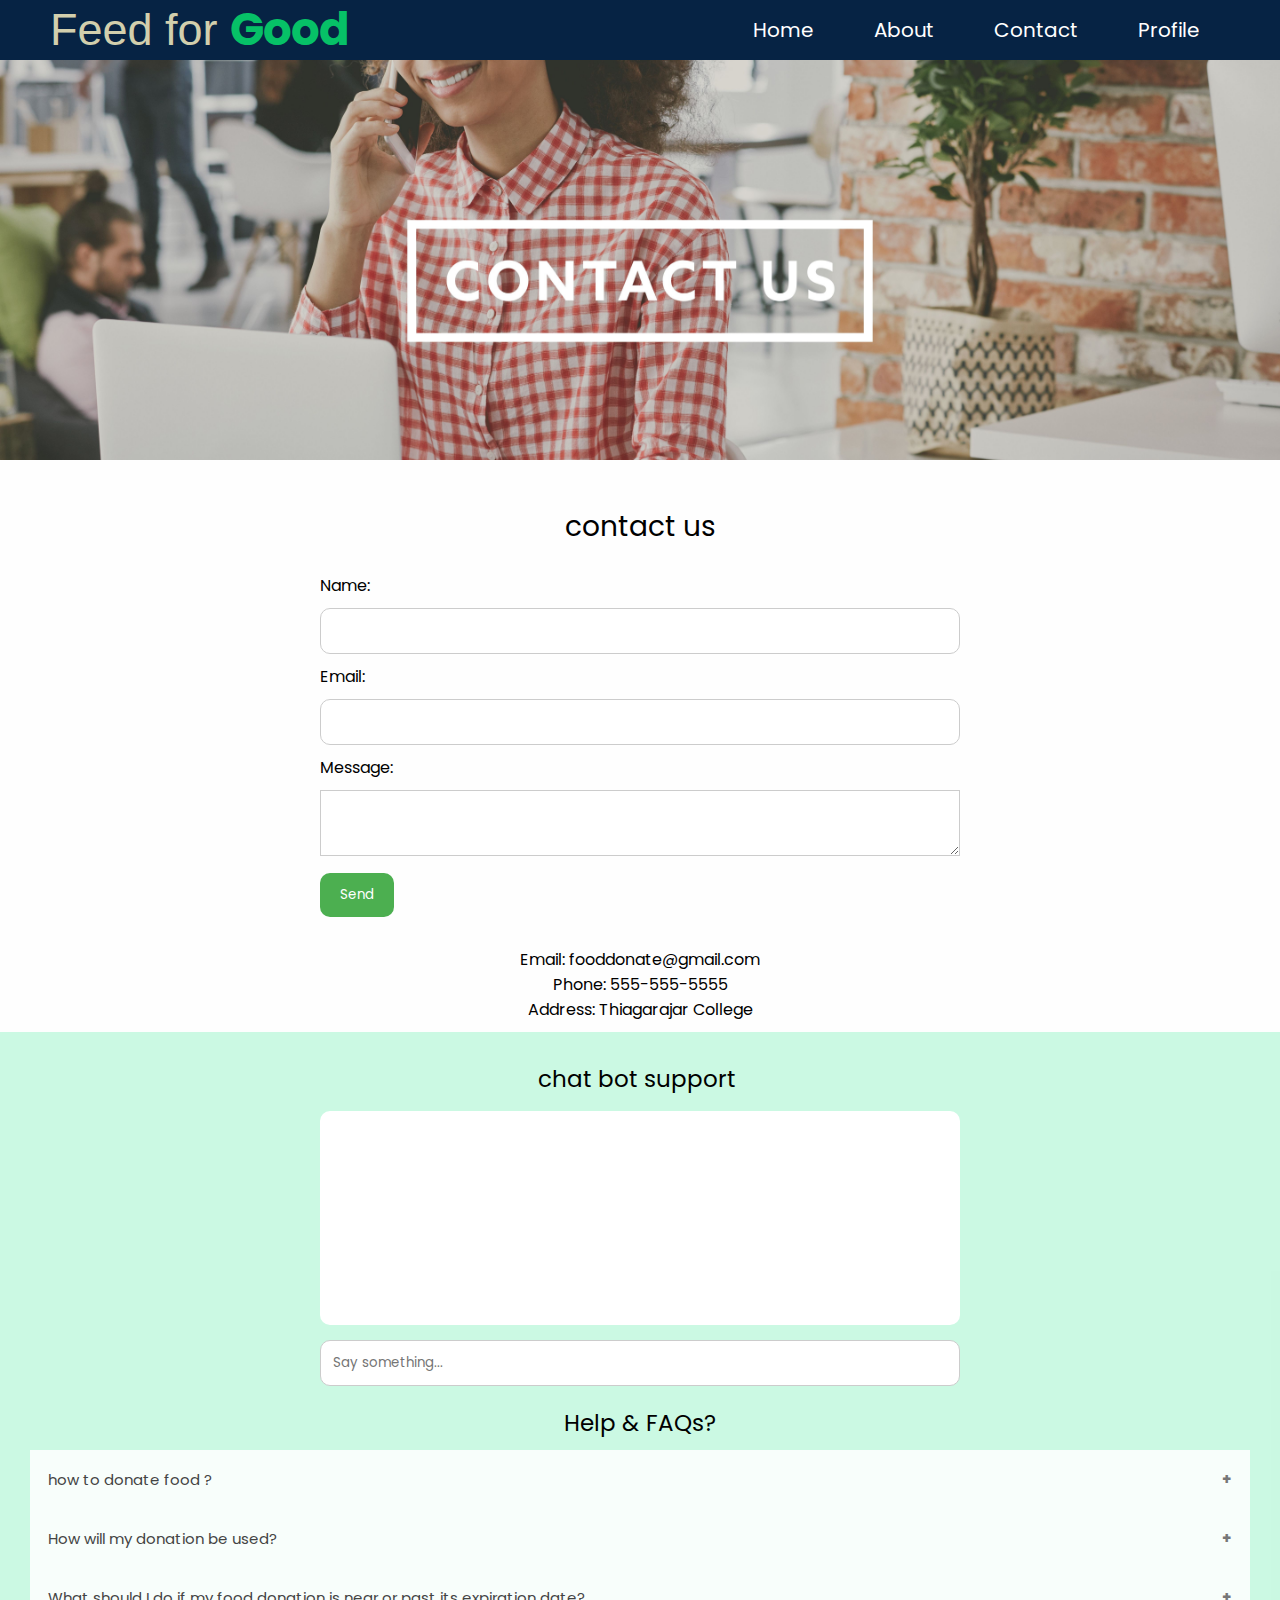
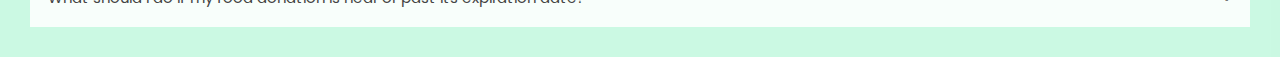
==== contact.html @ c8e94ba6 "First commit" ====
<!DOCTYPE html>
<html>

<head>
	<meta charset="UTF-8">
    <meta http-equiv="X-UA-Compatible" content="IE=edge">
    <meta name="viewport" content="width=device-width, initial-scale=1.0">
    <title>contact</title>
    <link rel="stylesheet" href="home.css">
    <link rel="stylesheet" href="https://cdnjs.cloudflare.com/ajax/libs/font-awesome/4.7.0/css/font-awesome.min.css">
	<link rel="stylesheet" href="chatbot/chatbot.css">
	 

</head>


<body>
	<header>
        <div class="logo">Feed for <b style="color: #06C167;">Good</b></div>
        <div class="hamburger">
            <div class="line"></div>
            <div class="line"></div>
            <div class="line"></div>
        </div>
        <nav class="nav-bar">
            <ul style="background-color: #062344;">
                <li><a style="color: white;" href="home.html" >Home</a></li>
                <li><a style="color: white;" href="about.html" >About</a></li>
                <li> <a style="color: white;" href="contact.html" class="active">Contact</a> </li>
                <li><a style="color: white;" href="profile.php" >Profile</a></li>
            </ul>
        </nav>
    </header>
    <script>
        hamburger=document.querySelector(".hamburger");
        hamburger.onclick =function(){
            navBar=document.querySelector(".nav-bar");
            navBar.classList.toggle("active");
        }
    </script>
    <section class="cover" >
        
    </section>
	<p class="heading" style=" margin: 20px;">contact us </p>
    
     
	
   <!-- <h1 class="heading">Contact Us</h1>  -->
   <div class="contact-form"> 
    <form action="feedback.php" method="post"> <label for="name">Name:</label> 
     <input type="text" id="name" name="name">
     <br> <label for="email">Email:</label> 
     <input type="email" id="email" name="email">
     <br> <label for="message">Message:</label> <textarea id="message" name="message"></textarea>
     <br> 
     <input type="submit" value="Send" name="send"> 
    </form> 
   </div> 
   <div class="contact-info" style="padding: 10px;"> 
    <p>Email: fooddonate@gmail.com</p> 
    <p>Phone: 555-555-5555</p> 
    <p>Address: Thiagarajar College</p> 
   </div> 
 

  <div class="chatbot" style="padding: 30px; background-color: rgba(151, 243, 199, 0.5);">
 <p style="font-size: 23px; text-align: center;">chat bot support <img src="bot-mini.png" alt=""height="20"></p>
 <!-- <img src="chitti.jpeg" alt="Robot cartoon" height="300vh"> -->
	
 <div id="container" class="container">
    

		<div id="chat" class="chat">
			<div id="messages" class="messages"></div>
			<input id="input" type="text" placeholder="Say something..." autocomplete="off" />
		</div>
       
	</div>
  <div class="help">
    <p style="font-size: 23px; text-align: center; padding:10px;">Help & FAQs?</p>

<button class="accordion">how to donate food ?</button>
<div class="panel">
  <p>1)click on <a href="fooddonate.html">donate</a> in home page </p>
  <p>2)fill the details </p>
  <p>3)click on submit</p>
 <img src="img/mobile.jpg" alt="" width="100%">
</div>

<button class="accordion">How will my donation be used?</button>
<div class="panel">
  <p style="padding: 10px;"> Your donation will be used to support our mission and the various programs and initiatives that we have in place. Your donation will help us to continue providing assistance and support to those in need. You can find more information about our programs and initiatives on our website. If you have any specific questions or concerns, please feel free to contact us</p>
</div>

<button class="accordion">What should I do if my food donation is near or past its expiration date?</button>
<div class="panel">
  <p style="padding: 10px;">We appreciate your willingness to donate, but to ensure the safety of our clients we can't accept food that is near or past its expiration date. We recommend checking expiration dates before making a donation or contact us for further guidance</p>
  
</div>
  </div>

  </div>
  <!-- <div class="img">
    <img src="chitti.jpg" alt="Robot cartoon" height="300" width="400">
    </div>  -->
    
</body>
<script type="text/javascript" src="chatbot/chatbot.js" ></script>
<script type="text/javascript" src="chatbot/constants.js" ></script> 
<script type="text/javascript" src="chatbot/speech.js" ></script>
<script>
    var acc = document.getElementsByClassName("accordion");
    var i;
    
    for (i = 0; i < acc.length; i++) {  
      acc[i].addEventListener("click", function() {
        this.classList.toggle("active");
        var panel = this.nextElementSibling;
        if (panel.style.maxHeight) {
          panel.style.maxHeight = null;
        } else {
          panel.style.maxHeight = panel.scrollHeight + "px";
        } 
      });
    }
    </script>

</html>
---- home.css ----
@import url('https://fonts.googleapis.com/css2?family=Poppins:ital,wght@0,200;0,300;0,500;0,700;0,800;1,400;1,600&display=swap');
:root{
  --navcolor:white;
  --navfont:black;
  
  --box-shadow:0 .5rem 1rem rgba(0,0,0.1)
}
*{
  margin: 0;
  padding: 0;
  list-style: none;
  text-decoration: none;
  /* font-family:sans-serif; */
  box-sizing: border-box;
  font-family: 'Poppins', sans-serif;

}
body{
  background-color: #fefefe;
    /* margin: 0; */
  /* padding: 0; */

}
@keyframes expandContract {
  0%{
    font-size:30px;
  }
  50%{
    font-size:34px;
  }
  100%{
    font-size:30px;
  }
 
}
.logo{
  font-family: Arial, Helvetica, sans-serif;
  font-style: normal;
  font-size: 45px;
  color: #d2cfad;
 /* animation: expandContract 3s infinite; */
  
}
.logo:hover{
  
}
/* navigation bar  */
header{
  width: 100%;
  height: 60px;
 background-color: #062344;
 /* border: 3px solid rgb(236, 232, 225); */
  display: flex;
  justify-content: space-between;
  align-items: center;
  padding: 0 100px;
}

.hamburger{
  display:none;
  
  background-color: #fff;
}

.nav-bar ul{
  display: flex;
  background-color: #1b1332;
  
}
.nav-bar ul li a{
   
   display: block;
   color: var(--navfont);
   font-size: 20px ;
   padding:10px 25px;
   border-radius: 20px;
   transition: 0.2s;
   margin: 0 5px;


}
.nav-bar ul li a:hover{
  color: var(--navcolor);
  background-color: #000000;
  border-radius: 50px;
}
.nav-bar ul li a.active{
 color: #ffffff;
 font-weight: 600px;
 /* background-color: #000000; */
 /* border: 2px solid white; */
  /* border-bottom: 8px solid #06C167; */

}
@media only screen and (max-width:1320px){
  header{
    padding:0 50px;
  }
  .banner{
    width: 100%;
    height: 120%;
    /* background:url('foodDonationHome.jpg')no-repeat; */
    background-image: url("foodDonationHome.jpg");
  background-size: cover;
  display: grid;
  place-items:center;
  padding-top: 8rem;
  }
}
@media only screen and (max-width:1100px){
  header{
    padding:0 30px;
  }
}
@media only screen and (max-width:900px){
  
  .hamburger{
    position: absolute;
    display: block;
    cursor: pointer;
    right: 5%;
  }
  .hamburger .line{
    width:30px;
    height: 3px;
    background-color:var(--navfont);
    margin: 6px 0;
  }
  .nav-bar{
    display: flex;
    align-items: center;
    justify-content: center;
    flex-direction: column;
    height: 0;
    position: absolute;
    top:80px;
    left: 0;
    right: 0;
    width: 100vw;
    background-color:#1b1332;
    transition: 0.2s ease-out;
    overflow: hidden;

  }
  .nav-bar.active {
    height: 450px;
    z-index: 10;
    
  }
 
  .nav-bar ul{
    display: block;
    width:fit-content;
    margin: 80px auto 0 auto;
    text-align: center;
    transition: 0.5s;
    opacity: 0;

  }
  .nav-bar.active ul {
    opacity: 1;

  }
  .nav-bar ul li a{
    margin-bottom: 12px;

  }
  .banner{
    background-image: none;
  }
}
/* nav end */

.banner{
  width: 100%;
  height: 150%;
  background:url('img/coverimage.jpeg')no-repeat;
  background-size: cover;
  display: grid;
  place-items:center;
  padding-top: 8rem;
} 
@keyframes donate{
  0%{
    font-size:20px;
  }
  50%{
    font-size:24px;
  }
  100%{
    font-size:20px;
  }
}
.banner{
  animation: donate 3s infinite;
}
@media only screen   
and (min-device-width : 1200px)  
  {


    .banner{
      
      align-items: flex-end;
    width: 100%;
     height:90vh;
    background:url('img/coverimage.jpeg')no-repeat;
    background-size: cover;
    display: grid;
    padding-top: 8rem;
    }
    .wrapper{
      padding:20px 40px 20px 40px;
    }
    
  
  }
  .banner a{
    padding: 5px;
    margin-bottom: 5px;
    box-shadow: 0px 0px 15px 6px #1b1332;
  }
  /* :hover .banner a{
    box-shadow: 0px 0px 15px 6px #1b1332;
    border-radius: 33px;
  } */
  /* .banner a:hover{
    box-shadow: 0px 0px 15px 6px #1b1332;
    border-radius: 53px;
  } */
.content
{ height: 65px;
  margin-top: -38px;
  /* padding-top: 5px; */
  background-color: #062344;

 
}

.content p
{
  
  /* font-size: 1.1em; */
  /* color:white; */
  margin-left: 40px;
  margin-top: 40px;
  margin-bottom: 30px;
 padding-top: 15px;
  /* margin: 20px 0; */
  /* font-weight: 400; */
  /* max-width: 700px; */
}
.heading{
  padding-top: 26px;
  padding-bottom: 5px;
  margin-bottom: 5px;
}
/* .banner a
{
  display: inline-block;
  font-size: 1em;
  background: #111;
  padding: 10px 30px;
  text-transform: uppercase;
  text-decoration: none;
  font-weight: 500;
  margin-top: 10px;
  color: #fff;
  letter-spacing: 2px;
  transition: 0.2s;
}
.banner a:hover
{
  letter-spacing: 6px;
} */
.msg{
  height: 300px;
}
.photo{
  background-color: #062344;
}
.wrapper{
  border: 3px solid wheat;
}
.deli{
  background-color: #062344;
  margin-bottom: 50 px;
}
.deli p{
  padding-top: 5px;
  margin-top: 5px;
  margin-bottom: 5px;
  padding-bottom: 12px;
}

/* footer */
.footer {
  margin-top: -20px;
  background-color: #565656;
  border: 3px solid white;
  width: 100%;
  height: 250px;
  text-align: left;
 
  font-weight: bold;
  font-size: 18px;
  
   padding: 50px;

}

.footer .footer-left,
.footer .footer-center,
.footer .footer-right {
  display: inline-block;
  vertical-align: top;
}


/* footer left*/

.footer .footer-left {
  width: 33%;
  padding-right: 15px;
}

.footer .about {
  line-height: 20px;
  color: #ffffff;
  font-size: 13px;
  font-weight: normal;
  margin: 0;
}

.footer .about span {
  display: block;
  color: #ffffff;
  font-size: 14px;
  font-weight: bold;
  margin-bottom: 20px;
}


/* footer center*/

.footer .footer-center {
  width: 30%;

}






.footer .footer-center p {
  display: inline-block;
  color: #ffffff;
  vertical-align: middle;
  margin: 0;
}

.footer .footer-center p span {
  display: block;
  color: #ffffff;
  font-size: 14px;
  font-weight: bold;
  margin-bottom: 20px;
}

.footer .footer-center p a {
  color: #06C167;
  text-decoration: none;
}


/* footer right*/

.footer .footer-right {
  width: 35%;
}

.footer h2 {
  color: #ffffff;
  font-size: 36px;
  font-weight: normal;
  margin: 0;
}

.footer h2 span {
  color: #06C167;
}

.footer .menu {
  color: #ffffff;
  margin: 20px 0 12px;
  padding: 0;
}

.footer .menu a {
  display: inline-block;
  line-height: 1.8;
  text-decoration: none;
  color: inherit;
}

.footer .menu a:hover {
  color: #06C167;
}

.footer .name {
  color: #06C167;
  font-size: 14px;
  font-weight: normal;
  margin: 0;
}
.deli .para{
  font-size: 30px;
  text-align: center;
}
.para{
  font-size: 20px;
  text-align: center;
  padding: 20px;
}

@media (max-width: 767px) {
  .content{
    /* padding: 10px; */
  }
  .deli .para{
    font-size: 23px; 
    text-align: center;
    

  }
  .deli img{
   width: 100%;
   height: 100%;
  }
  
  .footer {
    font-size: 14px;
  }
  .footer .footer-left,
  .footer .footer-center,
  .footer .footer-right {
    display: block;
    width: 100%;
    margin-bottom: 60px;
    text-align: center;
  }
  .sociallist{
  
    padding-left: 60px;
    
  }
  
      

  
}

/* social */
.sociallist{

}
.social
{
  
  position: absolute;
  display: flex;
  justify-content: center;
  align-items: center;
}
.social li
{
  list-style: none;

}
.social li a
{
  display: inline-block;
  filter: invert(1);
  transform: scale(0.5);
  transition: 0.5s;
  
}
.social li a:hover
{
  transform: scale(0.5) translateY(-15px);
}

/* photo */

.photo{
  padding: 20px;
}

.wrapper{
  display: grid;
  grid-template-columns: repeat(auto-fit,minmax(200px,1fr));
  grid-gap: 10px;
  align-items: center;
}
.box{
  overflow: hidden;
  border-radius: 20px;
  
}
.wrapper img{
  width: 100%;
  height: 100%;
  border-radius: 20px;
  transition: 0.5s all  ease-in-out;
}
.wrapper img:hover{
  transform: scale(.9);

}
.heading{
 font-size: 28px;
 text-align: center;
 align-items: center; 
 /* text-decoration: underline 5px; */
 text-decoration-color: #06C167;
}
.heading:hover{
  /* letter-spacing: 3px; */
}
---- chatbot/chatbot.css ----
* {
    box-sizing: border-box;
  }
  
  html {
      /* height: 100%; */
  
  }
  
  body {
    font-family: 'Roboto', 'Oxygen',
      'Ubuntu', 'Cantarell', 'Fira Sans', 'Droid Sans', 'Helvetica Neue', Arial, Helvetica,
      sans-serif;
    /* -webkit-font-smoothing: antialiased; */
    /* -moz-osx-font-smoothing: grayscale; */
      /* background-color: rgba(152, 243, 208, 0.5); */
      /* height: 100%; */
      margin: 0;
  }
  
  span {
      padding-right: 15px;
      padding-left: 15px;
  }
  
  .container {
      display: flex;
    justify-content: center;
      align-items: center;
      width: 100%;
      height: 100%;
  }
  
  .chat {
      height: 300px;
      width: 50vw;
      display: flex;
      flex-direction: column;
    justify-content: center;
      align-items: center;
  } 
  
  ::-webkit-input-placeholder { 
      color: .711 
  }
   
  input { 
      border: 0; 
      padding: 15px; 
      margin-left: auto;
      border-radius: 10px; 
  }
  
  .messages {
      display: flex;
      flex-direction: column;
      overflow: scroll;
      height: 90%;
      width: 100%;
      background-color: white;
      padding: 15px;
      margin: 15px;
      border-radius: 10px;
  }
  
  #bot {
      margin-left: auto;
  }
  
  .bot {
      font-family: Consolas, 'Courier New', Menlo, source-code-pro, Monaco,  
      monospace;
  }
  
  .avatar {
      height: 25px;
  }
  
  .response {
      display: flex;
      align-items: center;
      margin: 1%;
  }
.img{
    display: flex;
    justify-content: center;
      align-items: center;
      margin-top: 30px;
      
}
  
  
  /* Mobile */
  
  @media only screen and (max-width: 800px) {
    .container {
          flex-direction: column; 
          justify-content: flex-start;
      }
      .chat {
          width: 75vw;
          margin: 10vw;
      }
.img img{
        width: 600px;
        height:500px ;
      }
      
      /* img{
        visibility: hidden;
      }
      .img{
        width: 740px;
        height: 560px;
        background:url('chitti.jpeg')no-repeat;
      background-size: cover;
     margin: auto;
      place-items:center;
    

    
    
      } */
  } 
  /* .chatwindow{
    width:400px;
    height: 400px;
    background: color #f2f2f2;;
    border: 1px solid #ccc;
    border-radius: 10px;
    margin: auto;

  } */
  .chat-header {
    background-color: #4caf9d;
    color: white;
    text-align: center;
    padding: 10px;
    border-top-left-radius: 10px;
    border-top-right-radius: 10px;
  }
  
  .cover{
    width: 100%;
    height: 400px;
    background:url('../img/image.jpg')no-repeat;
    background-size: cover;
    display: grid;
    place-items:center;
    padding-top: 8rem;
  }


/* Style for the header */
h1 {
  text-align: center;
  margin: 20px 0;
}

/* Style for the contact form */
.contact-form {
  width: 50%;
  margin: 0 auto;
}

/* Style for form labels */
label {
  display: block;
  margin-bottom: 10px;
}

/* Style for form inputs */
input[type="text"], input[type="email"], textarea {
  width: 100%;
  padding: 12px;
  border: 1px solid #ccc;
  box-sizing: border-box;
  margin-bottom: 10px;
}

/* Style for the submit button */
input[type="submit"] {
  background-color: #4CAF50;
  color: white;
  padding: 12px 20px;
  border: none;
  cursor: pointer;
}

/* Style for the contact information */
.contact-info {
  margin-top: 20px;
  text-align: center;
}


  @media only screen and (max-width: 800px) {
    .cover{
      width: auto;
      height:auto;
      background:url('../img/image.jpg')no-repeat;
      background-size: cover;
      display: grid;
      place-items:center;
      padding-top: 8rem;
    }
  
    .contact-form {
      width: 70%;
      margin: 0 auto;
    }
    textarea{
      padding-top: 20px;
      padding-left: 20px;
      padding-right: 20px;
      padding-bottom: 50px

    }
  
  }

  /* togglelist */
  .accordion {
    background-color:rgba(255, 255, 255, 0.856);
    color: #444;
    cursor: pointer;
    padding: 18px;
    width: 100%;
    border: none;
    text-align: left;
    outline: none;
    font-size: 15px;
    transition: 0.4s;
  }
  
   .accordion:hover {
    background-color: #ccc;
  }
  
  .accordion:after {
    content: '\002B';
    color: #777;
    font-weight: bold;
    float: right;
    margin-left: 5px;
  }
  
  .active:after {
    /* content: "\2212"; */
  }
  
  .panel {
    padding: 0 18px;
    background-color: white;
    max-height: 0;
    overflow: hidden;
    transition: max-height 0.2s ease-out;
  }
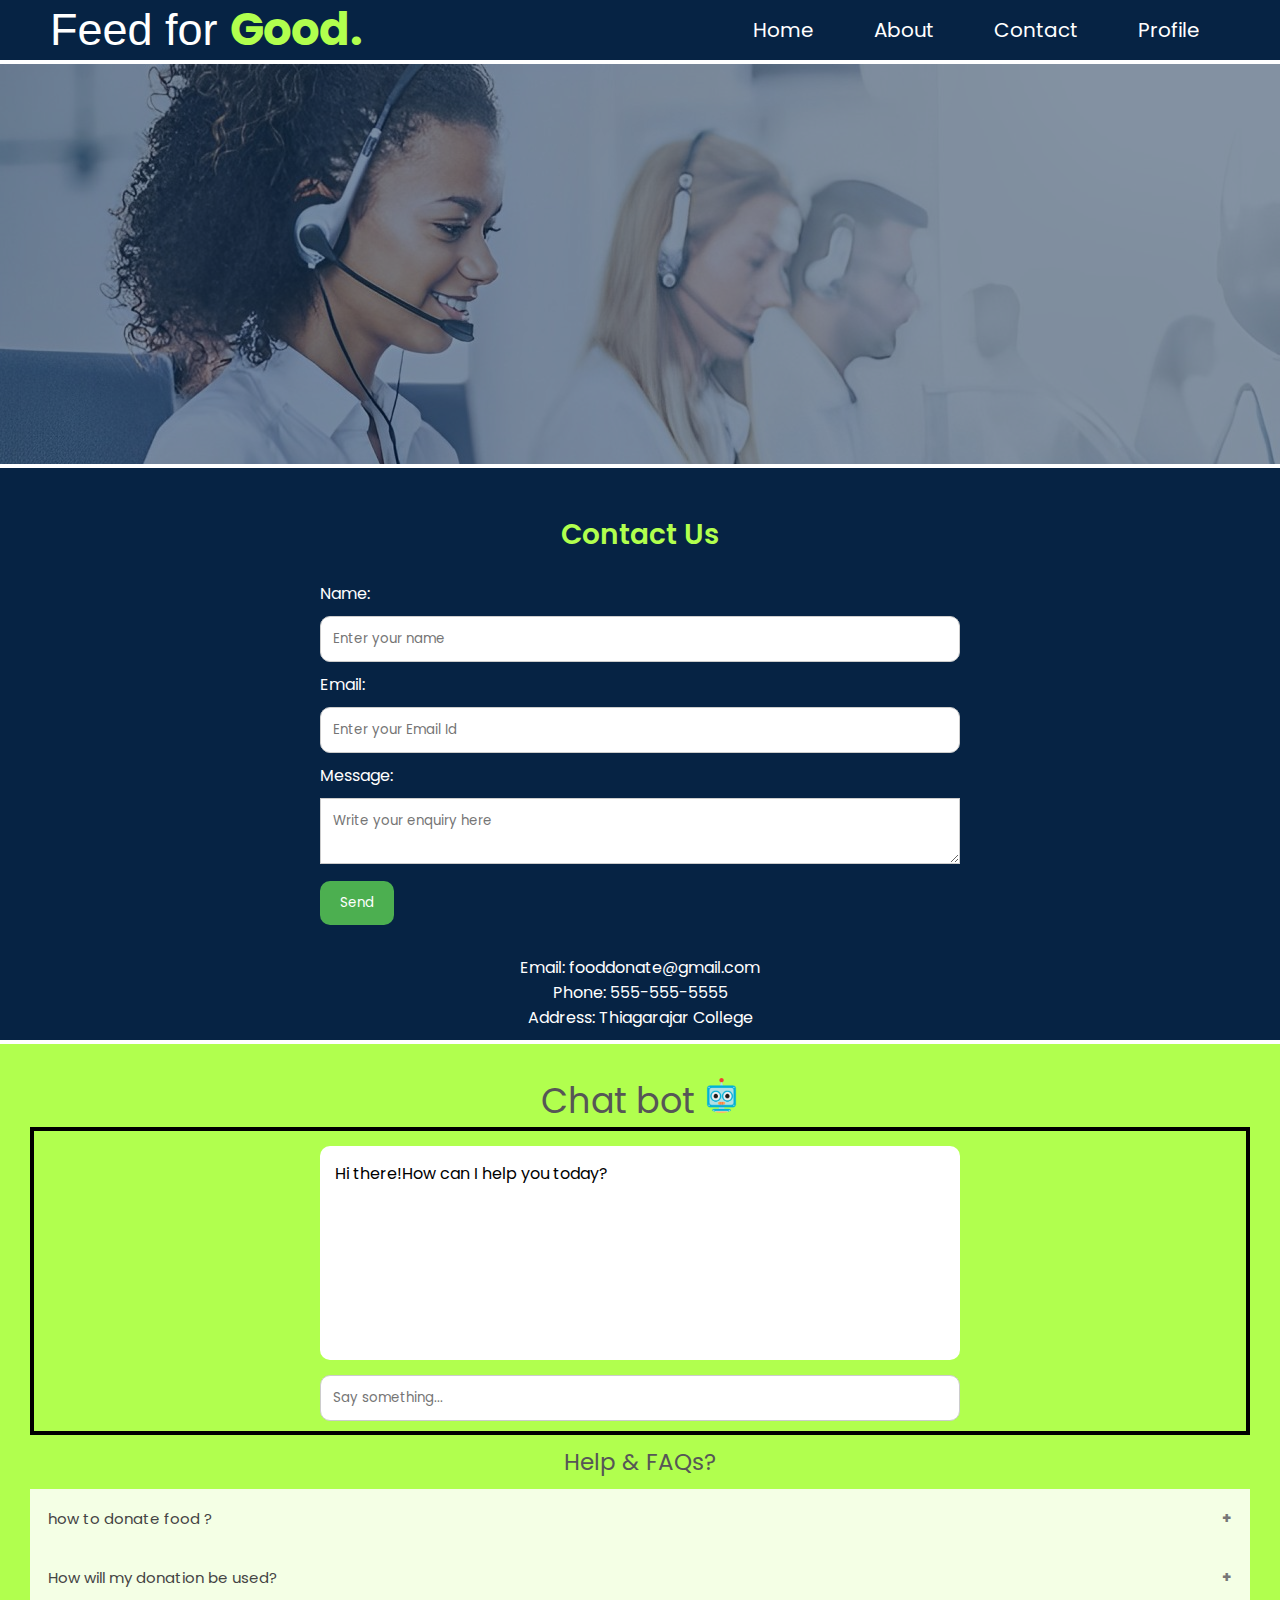
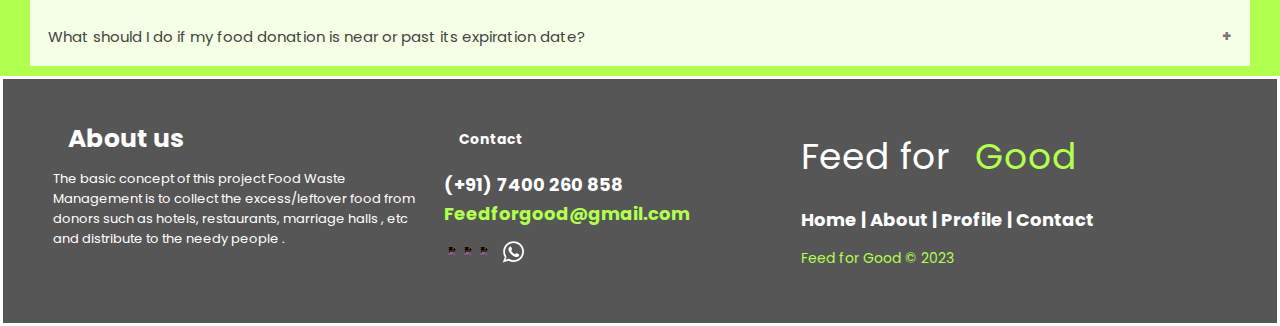
==== commit b327e19f: "2nd Commit" ====
--- a/contact.html
+++ b/contact.html
@@ -14,9 +14,9 @@
 </head>
 
 
-<body>
+<body style="background-color: #062344;">
 	<header>
-        <div class="logo">Feed for <b style="color: #06C167;">Good</b></div>
+        <div class="logo" style="color: white;">Feed for <b style="color: #B1FF4E;">Good.</b></div>
         <div class="hamburger">
             <div class="line"></div>
             <div class="line"></div>
@@ -38,46 +38,54 @@
             navBar.classList.toggle("active");
         }
     </script>
-    <section class="cover" >
+    <div class="box1" style="background-color: white; height: 4px;">
+
+    </div>
+    <section class="cover" style="background-image: url('contact.jpg'); opacity: 0.5;" >
         
     </section>
-	<p class="heading" style=" margin: 20px;">contact us </p>
+    <div class="box1" style="background-color: white; height: 4px;">
+
+    </div>
+	<p class="heading" style=" margin: 20px; color: #B1FF4E; font-weight: 600;">Contact Us </p>
     
      
 	
    <!-- <h1 class="heading">Contact Us</h1>  -->
    <div class="contact-form"> 
-    <form action="feedback.php" method="post"> <label for="name">Name:</label> 
-     <input type="text" id="name" name="name">
+    <form style="color: white;" action="feedback.php" method="post"> <label for="name">Name:</label> 
+     <input type="text" placeholder="Enter your name" id="name" name="name">
      <br> <label for="email">Email:</label> 
-     <input type="email" id="email" name="email">
-     <br> <label for="message">Message:</label> <textarea id="message" name="message"></textarea>
+     <input placeholder="Enter your Email Id" type="email" id="email" name="email">
+     <br> <label for="message">Message:</label> <textarea placeholder="Write your enquiry here" id="message" name="message"></textarea>
      <br> 
-     <input type="submit" value="Send" name="send"> 
+     <input  type="submit" value="Send" name="send"> 
     </form> 
    </div> 
-   <div class="contact-info" style="padding: 10px;"> 
+   <div class="contact-info" style="padding: 10px; color: white;"> 
     <p>Email: fooddonate@gmail.com</p> 
     <p>Phone: 555-555-5555</p> 
     <p>Address: Thiagarajar College</p> 
    </div> 
  
-
-  <div class="chatbot" style="padding: 30px; background-color: rgba(151, 243, 199, 0.5);">
- <p style="font-size: 23px; text-align: center;">chat bot support <img src="bot-mini.png" alt=""height="20"></p>
+   <div class="division" style="background-color: white; height: 4px;">
+    
+   </div>
+  <div class="chatbot" style="padding: 30px; background-color: #B1FF4E;">
+ <p style="font-size: 23px; text-align: center; color: #565656; font-size: 35px; font-weight: 600px;">Chat bot <img src="bot-mini.png" style="height: 35px;" alt=""height="20"></p>
  <!-- <img src="chitti.jpeg" alt="Robot cartoon" height="300vh"> -->
 	
- <div id="container" class="container">
+ <div id="container" class="container" style="border: 4px solid black;">
     
 
 		<div id="chat" class="chat">
-			<div id="messages" class="messages"></div>
+			<div id="messages" class="messages">Hi there!How can I help you today?</div>
 			<input id="input" type="text" placeholder="Say something..." autocomplete="off" />
 		</div>
        
 	</div>
   <div class="help">
-    <p style="font-size: 23px; text-align: center; padding:10px;">Help & FAQs?</p>
+    <p style="font-size: 23px; text-align: center; padding:10px; color: #565656;">Help & FAQs?</p>
 
 <button class="accordion">how to donate food ?</button>
 <div class="panel">
@@ -103,7 +111,50 @@
   <!-- <div class="img">
     <img src="chitti.jpg" alt="Robot cartoon" height="300" width="400">
     </div>  -->
-    
+    <footer class="footer">
+      <div class="footer-left col-md-4 col-sm-6">
+        <p class="about">
+          <span style="font-size: 25px;"> About us</span>The basic concept of this project  Food Waste Management is to collect the excess/leftover  food from donors such as hotels, restaurants, marriage halls , etc and distribute to  the  needy people .
+   </p>
+      
+      </div>
+      <div class="footer-center col-md-4 col-sm-6">
+        <div>
+          <p style="font-size: 75px;"><span> Contact</span> </p>
+          
+        </div>
+        <div>
+      
+          <p> (+91) 7400 260 858</p>
+          
+        </div>
+        <div>
+          <!-- <i class="fa fa-envelope" style="font-size: 17px;
+          line-height: 38px; color:white;"></i> -->
+          <p><a href="#" style="color: #B1FF4E;"> Feedforgood@gmail.com</a></p>
+        </div>
+        
+        <div class="sociallist">
+          <ul class="social">
+          <li><a href="https://www.facebook.com/TheAkshayaPatraFoundation/"><img src="https://i.ibb.co/x7P24fL/facebook.png"></a></li>
+          <li><a href="https://twitter.com/globalgiving"><img src="https://i.ibb.co/Wnxq2Nq/twitter.png"></a></li>
+          <li><a href="https://www.instagram.com/charitism/"><img src="https://i.ibb.co/ySwtH4B/instagram.png"></a></li>
+          <li><a href="https://web.whatsapp.com/"><i class="fa fa-whatsapp" style="font-size:50px;color: black;"></i></a></li>
+         </ul>
+        </div>
+      </div>
+      <div class="footer-right col-md-4 col-sm-6">
+        <h2> Feed for <span style="color: #B1FF4E;">Good</span></h2>
+        <!-- <h2>Food donate</h2> -->
+        <p class="menu">
+          <a href="#">  Home </a> |
+          <a href="about.html">  About </a> |
+          <a href="profile.php">  Profile </a> |
+          <a href="contact.html"> Contact </a>
+        </p>
+        <p class="name" style="color: #B1FF4E;"> Feed for Good &copy 2023</p>
+      </div>
+    </footer>
 </body>
 <script type="text/javascript" src="chatbot/chatbot.js" ></script>
 <script type="text/javascript" src="chatbot/constants.js" ></script> 
--- a/chatbot/chatbot.css
+++ b/chatbot/chatbot.css
@@ -1,5 +1,6 @@
 * {
     box-sizing: border-box;
+
   }
   
   html {
@@ -29,6 +30,7 @@
       align-items: center;
       width: 100%;
       height: 100%;
+      border: 2ps solid black;
   }
   
   .chat {
@@ -52,6 +54,7 @@
   }
   
   .messages {
+    
       display: flex;
       flex-direction: column;
       overflow: scroll;
